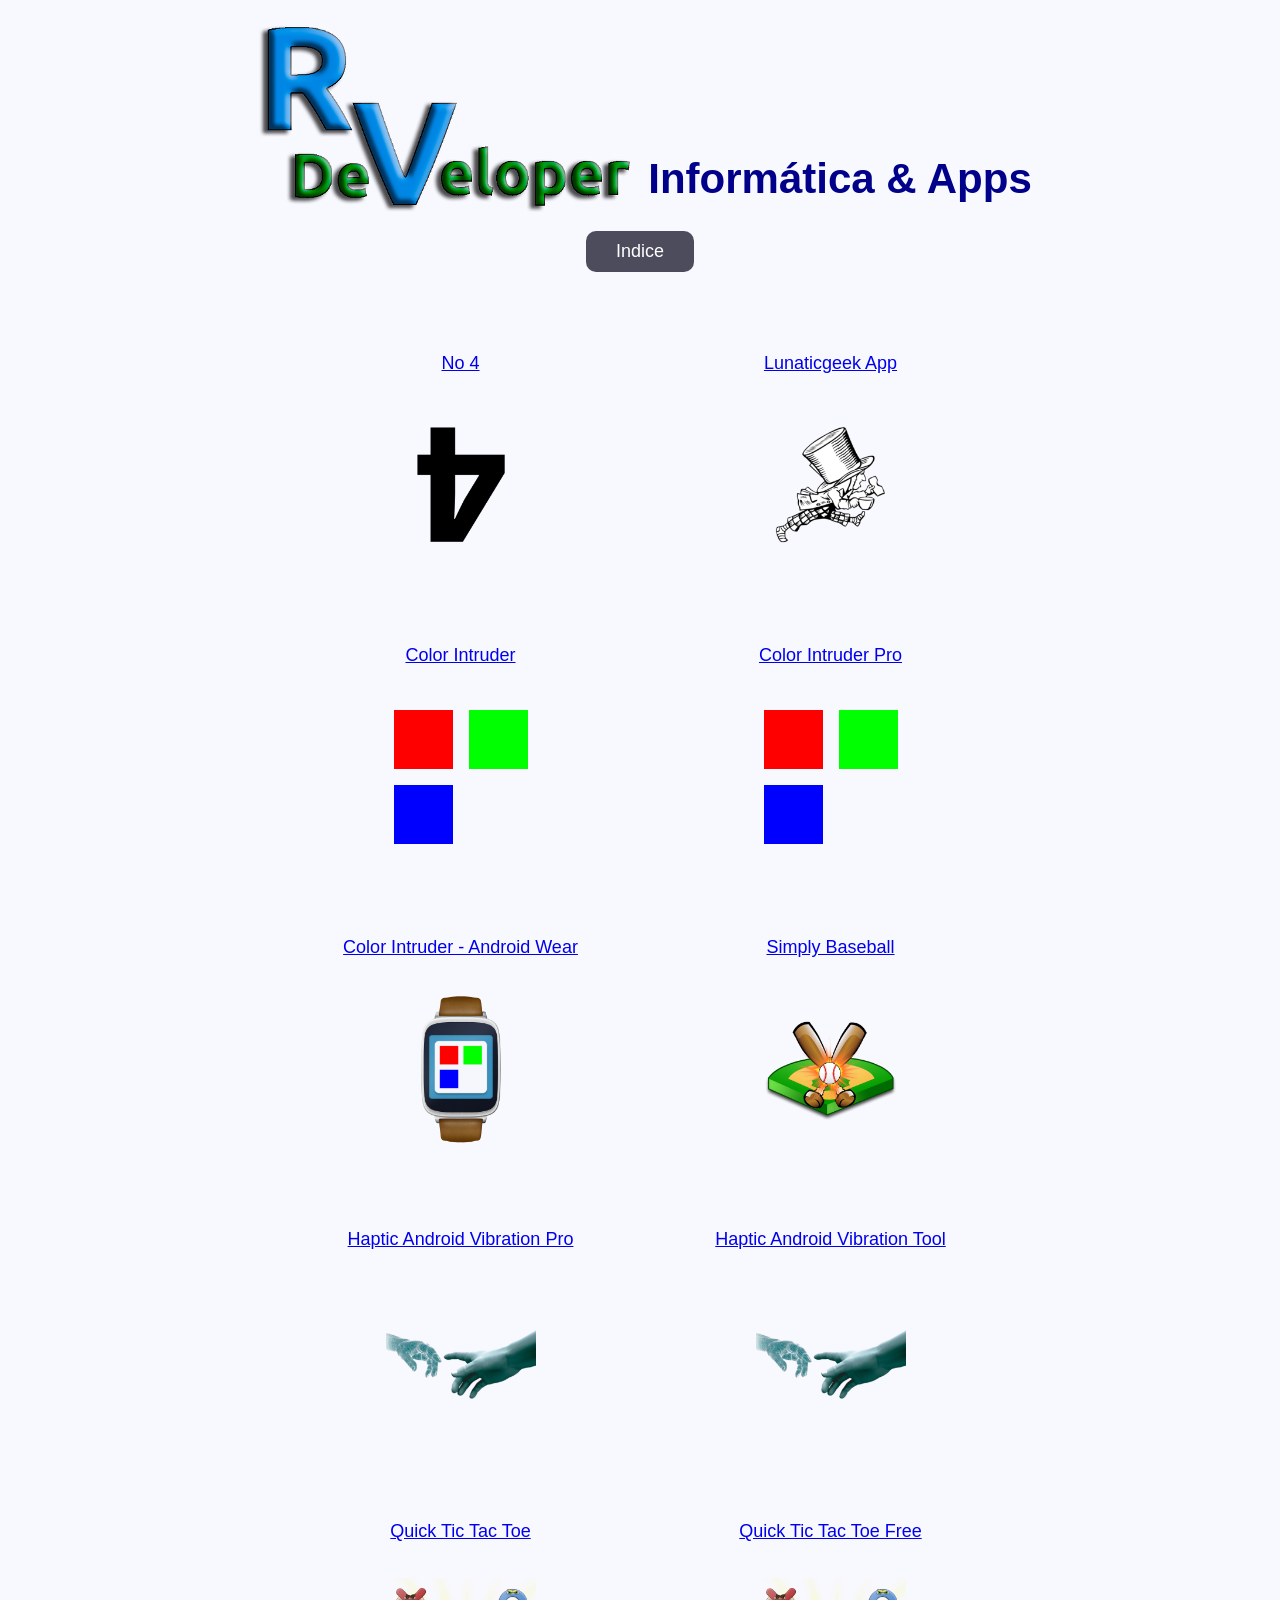
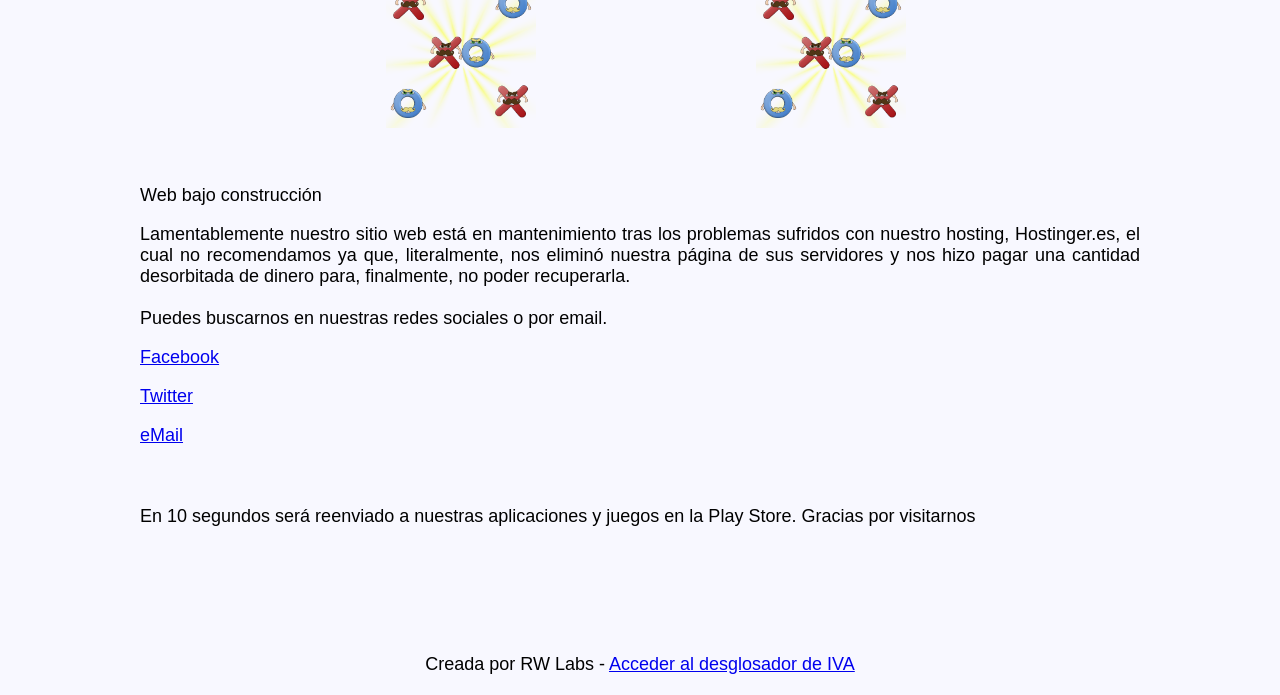
==== index.html @ e8296dea "Lots of changes and resources First concept" ====
<!DOCTYPE html>
<html>
<head>
<meta charset="utf-8" />
<title>RVDeveloper - Informática & Apps</title>
<link rel="stylesheet" type="text/css" href="style.css" />
<!--link rel="stylesheet" type="text/css" href="mobile.css" media="all and (max-width: 480px)" />
<!--link rel="stylesheet" type="text/css" href="tty.css" media="tty" />
<!--<script type="text/javascript" src="scripts/nieve.js"></script><script type="text/javascript">-->
<link rel="icon" type="image/png" href="images/rv.png" />
</head>
<body BGCOLOR="#F8F8FF">
	<header>
		<h1><img src="images/logo.png" alt="" />Informática & Apps</h1>
	</header>
	
	<nav>
		<a href="index.html">Indice</a>
	</nav>

	<div class="rvdeveloper">

	<ul>

	<li><a href="http://play.google.com">No 4</a>
		<div class="rvdeveloper-imagen"><img class="rvdeveloper-imagen" src="playstore/no4.png"  /></div>
	</li>

	<li><a href="http://play.google.com">Lunaticgeek App</a>
		<div class="rvdeveloper-imagen"><img class="rvdeveloper-imagen" src="playstore/lunaticgeek.png"  /></div>
	</li>

	<li><a href="http://play.google.com">Color Intruder</a>
		<div class="rvdeveloper-imagen"><img class="rvdeveloper-imagen" src="playstore/colorintruder.png"  /></div>
	</li>

	<li><a href="http://play.google.com">Color Intruder Pro</a>
		<div class="rvdeveloper-imagen"><img class="rvdeveloper-imagen" src="playstore/colorintruder.png"  /></div>
	</li>

	<li><a href="http://play.google.com">Color Intruder - Android Wear</a>
		<div class="rvdeveloper-imagen"><img class="rvdeveloper-imagen" src="playstore/colorintruderwear.png"  /></div>
	</li>

	<li><a href="http://play.google.com">Simply Baseball</a>
		<div class="rvdeveloper-imagen"><img class="rvdeveloper-imagen" src="playstore/baseball.png"  /></div>
	</li>

	<li><a href="http://play.google.com">Haptic Android Vibration Pro</a>
		<div class="rvdeveloper-imagen"><img class="rvdeveloper-imagen" src="playstore/haptic.png"  /></div>
	</li>

	<li><a href="http://play.google.com">Haptic Android Vibration Tool</a>
		<div class="rvdeveloper-imagen"><img class="rvdeveloper-imagen" src="playstore/haptic.png"  /></div>
	</li>

	<li><a href="http://play.google.com">Quick Tic Tac Toe</a>
		<div class="rvdeveloper-imagen"><img class="rvdeveloper-imagen" src="playstore/tictac.png"  /></div>
	</li>

	<li><a href="http://play.google.com">Quick Tic Tac Toe Free</a>
		<div class="rvdeveloper-imagen"><img class="rvdeveloper-imagen" src="playstore/tictac.png"  /></div>
	</li>

	</ul>

	</div>
	
	<article>
	<p>Web bajo construcción</p>

	  <p>Lamentablemente nuestro sitio web está en mantenimiento tras los problemas sufridos con nuestro hosting, Hostinger.es, el cual no recomendamos ya que, literalmente, nos eliminó nuestra página de sus servidores y nos hizo pagar una cantidad desorbitada de dinero para, finalmente, no poder recuperarla. <br/><br/>Puedes buscarnos en nuestras redes sociales o por email.<!-- Cuerpo del mensaje --> </p>
  <p><a href="https://www.facebook.com/rvdeveloper/">Facebook </a></p> <!-- Texto con hipervinculo-->
  <p><a href="https://twitter.com/rv_developer">Twitter </a></p> <!-- Texto con hipervinculo-->
  <p><a href="contacto@rvdeveloper.com">eMail </a></p> <!-- Texto con hipervinculo-->
  <p><br/><br/>En 10 segundos será reenviado a nuestras aplicaciones y juegos en la Play Store. Gracias por visitarnos </p>
 <!--META HTTP-EQUIV="refresh" CONTENT="10;URL=https://play.google.com/store/apps/dev?id=9134837147429219914"><!-- cargar play store tras 4 segundos --> 
	</article>
	
	<footer>Creada por RW Labs - <a href="iva.html">Acceder al desglosador de IVA</a></footer>
</body>
</html>
---- style.css ----
@font-face {
	font-family: "Ubuntu";
	font-style: normal;
	font-weight: 400;
	src: local("Ubuntu"), url(http://themes.googleusercontent.com/static/fonts/ubuntu/v4/_xyN3apAT_yRRDeqB3sPRg.woff) format("woff");
	}

* { 	
	font-family: "Ubuntu", "arial", sans-serif;
	font-size: 18px;
	text-align: justify;
	}

body {background-image: url("images/paper.gif");}

h1 {	
	color: darkblue;
	margin-top: 0;
	font-size: 42px;
	text-align: center;
	}
		h1 img {margin-bottom: -2em;}
	
nav {
	text-align: center;
	padding-bottom: 1%;
	}	
		nav a {
			background-color: #4D4C5D;
			padding: 10px 30px;
			text-align: center; 
			border: none;
			margin-bottom: .25em;
			border-radius: 10px;
			display: inline-block;
			text-decoration: none;
			color: white; 
			}
				nav a:hover {background-color: darkblue;}			
				nav a:active {background-color: #1E90FF;}
				
article {
	margin: 0 auto 10%;
	width: 1000px;
	}

.rvdeveloper div {
padding-left: 0em;
}

.rvdeveloper, .rvdeveloper ul, .rvdeveloper li, .rvdeveloper p {
	text-align: center;
	list-style-type: none; 
	float: left;
	margin-left: 10%;
	margin-right: 10%;
	}
	
.rvdeveloper li {
	padding: 2em 0;
	margin: 10px;
	border-radius: 20px;
	box-shadow: 0px 1px -1px #000000;
	height: 200px;
	width: 350px; 
	}
	.rvdeveloper li:hover { 
		box-shadow: 0px 0px 10px #000000;
		/*padding: auto;
		margin: auto;		
		height: 110px;
		width: 510px;*/
		}
	.rvdeveloper li:active {border-radius: 30px;}	

.rvdeveloper p {
	font-weight: bold;
	line-height: 50%;
	}
			
.rvdeveloper-imagen {
	text-align: center;
	/*float: left;*/
	margin-top: 1em;
	margin-left: 0em;
	}
		.rvdeveloper-imagen img {
			max-width: 150px; 
			max-height: 150px;
			
			}
					
/*.rvdeveloper-real {
	text-align: center;
	margin-top: 2em;	
	}
		.rvdeveloper-real img {			
			max-width: 800px;
			max-height: 600px;
			}*/

.rvdeveloper a ´{

	text-align: center;
}

			
h3 {
	font-size: 22px;
	color: #4E8065;
	padding: 2px 0;
	}	
			
footer {
	text-align: center;
	padding-bottom: 1%;
	}
		
.center {text-align: center;}
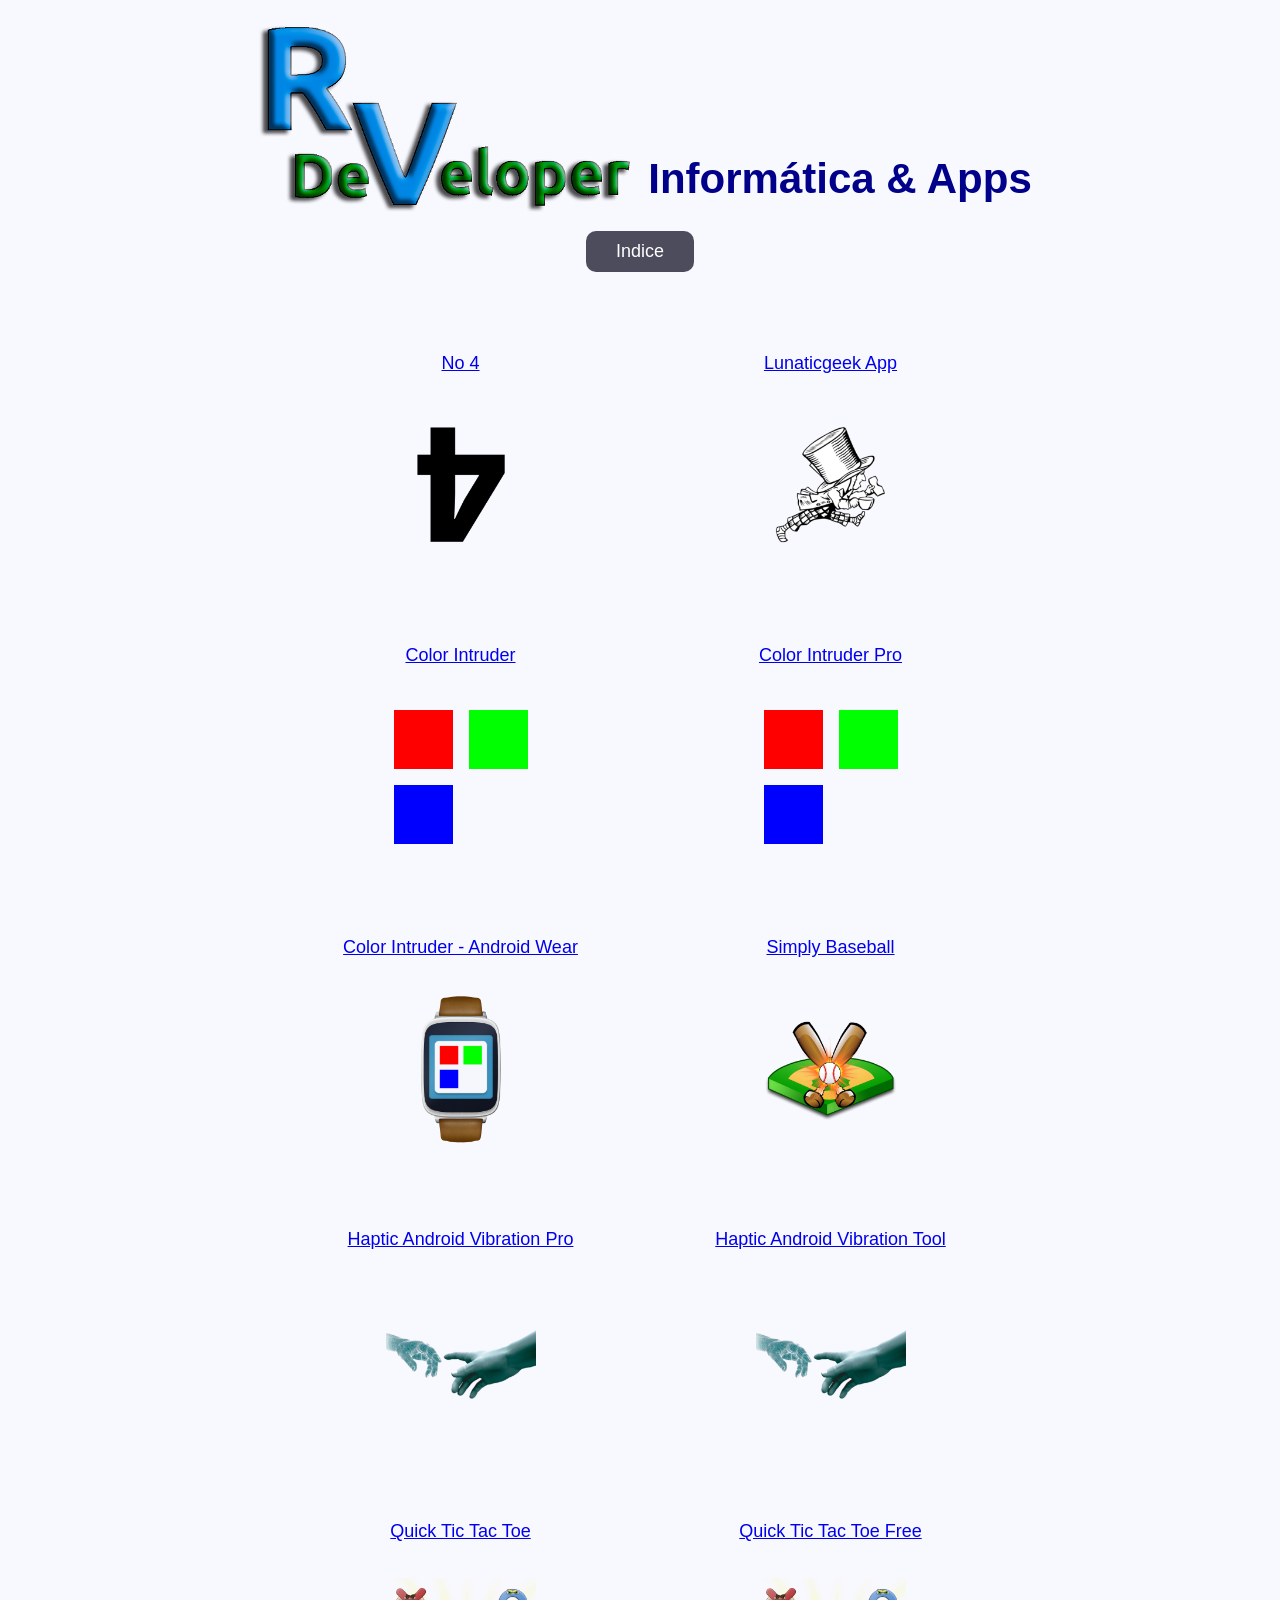
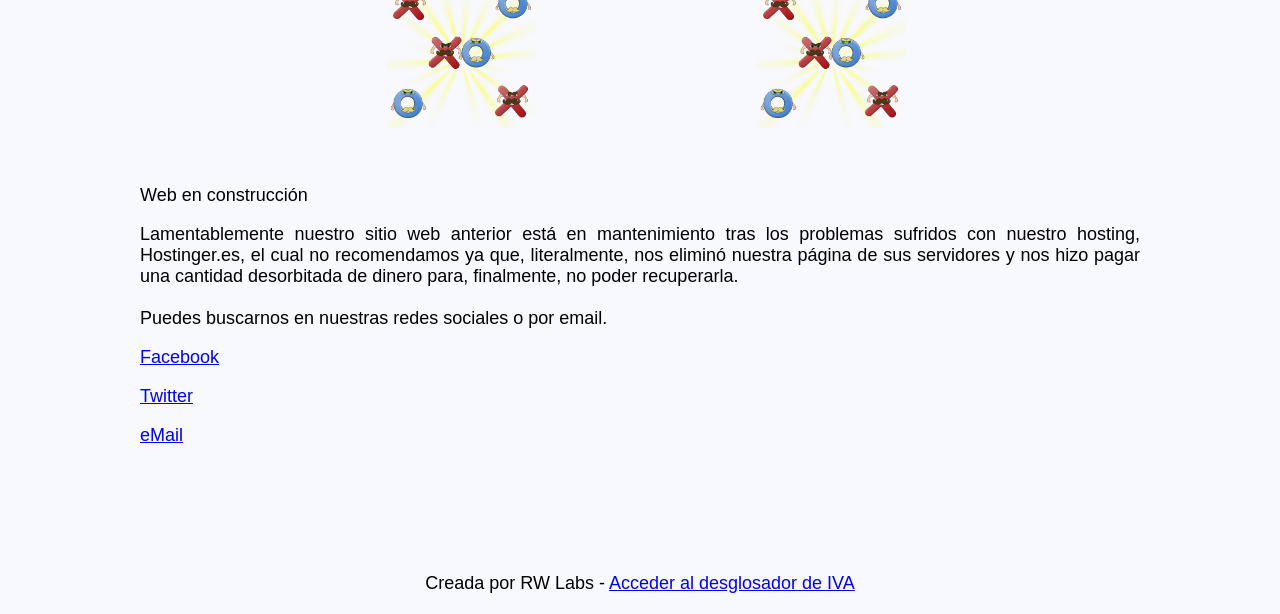
==== commit f193f844: "Links to Google Play Added links." ====
--- a/index.html
+++ b/index.html
@@ -22,43 +22,43 @@
 
 	<ul>
 
-	<li><a href="http://play.google.com">No 4</a>
+	<li><a href="https://play.google.com/store/apps/details?id=com.rvdeveloper.No4">No 4</a>
 		<div class="rvdeveloper-imagen"><img class="rvdeveloper-imagen" src="playstore/no4.png"  /></div>
 	</li>
 
-	<li><a href="http://play.google.com">Lunaticgeek App</a>
+	<li><a href="https://play.google.com/store/apps/details?id=com.rvdeveloper.lunaticgeek">Lunaticgeek App</a>
 		<div class="rvdeveloper-imagen"><img class="rvdeveloper-imagen" src="playstore/lunaticgeek.png"  /></div>
 	</li>
 
-	<li><a href="http://play.google.com">Color Intruder</a>
+	<li><a href="https://play.google.com/store/apps/details?id=com.rvdeveloper.ColorIntruder">Color Intruder</a>
 		<div class="rvdeveloper-imagen"><img class="rvdeveloper-imagen" src="playstore/colorintruder.png"  /></div>
 	</li>
 
-	<li><a href="http://play.google.com">Color Intruder Pro</a>
+	<li><a href="https://play.google.com/store/apps/details?id=com.rvdeveloper.ColorIntruderPro">Color Intruder Pro</a>
 		<div class="rvdeveloper-imagen"><img class="rvdeveloper-imagen" src="playstore/colorintruder.png"  /></div>
 	</li>
 
-	<li><a href="http://play.google.com">Color Intruder - Android Wear</a>
+	<li><a href="https://play.google.com/store/apps/details?id=com.rvdeveloper.ColorIntruderSmartwatch">Color Intruder - Android Wear</a>
 		<div class="rvdeveloper-imagen"><img class="rvdeveloper-imagen" src="playstore/colorintruderwear.png"  /></div>
 	</li>
 
-	<li><a href="http://play.google.com">Simply Baseball</a>
+	<li><a href="https://play.google.com/store/apps/details?id=com.rvdeveloper.SimplyBaseball">Simply Baseball</a>
 		<div class="rvdeveloper-imagen"><img class="rvdeveloper-imagen" src="playstore/baseball.png"  /></div>
 	</li>
 
-	<li><a href="http://play.google.com">Haptic Android Vibration Pro</a>
+	<li><a href="https://play.google.com/store/apps/details?id=com.rvdeveloper.HapticEffectsTestPro">Haptic Android Vibration Pro</a>
 		<div class="rvdeveloper-imagen"><img class="rvdeveloper-imagen" src="playstore/haptic.png"  /></div>
 	</li>
 
-	<li><a href="http://play.google.com">Haptic Android Vibration Tool</a>
+	<li><a href="https://play.google.com/store/apps/details?id=com.rvdeveloper.HapticEffectsTest">Haptic Android Vibration Tool</a>
 		<div class="rvdeveloper-imagen"><img class="rvdeveloper-imagen" src="playstore/haptic.png"  /></div>
 	</li>
 
-	<li><a href="http://play.google.com">Quick Tic Tac Toe</a>
+	<li><a href="https://play.google.com/store/apps/details?id=com.rvdeveloper.QuickTicTacToeFree">Quick Tic Tac Toe</a>
 		<div class="rvdeveloper-imagen"><img class="rvdeveloper-imagen" src="playstore/tictac.png"  /></div>
 	</li>
 
-	<li><a href="http://play.google.com">Quick Tic Tac Toe Free</a>
+	<li><a href="https://play.google.com/store/apps/details?id=com.rvdeveloper.QuickTicTacToePro">Quick Tic Tac Toe Free</a>
 		<div class="rvdeveloper-imagen"><img class="rvdeveloper-imagen" src="playstore/tictac.png"  /></div>
 	</li>
 
@@ -67,13 +67,13 @@
 	</div>
 	
 	<article>
-	<p>Web bajo construcción</p>
+	<p>Web en construcción</p>
 
-	  <p>Lamentablemente nuestro sitio web está en mantenimiento tras los problemas sufridos con nuestro hosting, Hostinger.es, el cual no recomendamos ya que, literalmente, nos eliminó nuestra página de sus servidores y nos hizo pagar una cantidad desorbitada de dinero para, finalmente, no poder recuperarla. <br/><br/>Puedes buscarnos en nuestras redes sociales o por email.<!-- Cuerpo del mensaje --> </p>
+	  <p>Lamentablemente nuestro sitio web anterior está en mantenimiento tras los problemas sufridos con nuestro hosting, Hostinger.es, el cual no recomendamos ya que, literalmente, nos eliminó nuestra página de sus servidores y nos hizo pagar una cantidad desorbitada de dinero para, finalmente, no poder recuperarla. <br/><br/>Puedes buscarnos en nuestras redes sociales o por email.<!-- Cuerpo del mensaje --> </p>
   <p><a href="https://www.facebook.com/rvdeveloper/">Facebook </a></p> <!-- Texto con hipervinculo-->
   <p><a href="https://twitter.com/rv_developer">Twitter </a></p> <!-- Texto con hipervinculo-->
   <p><a href="contacto@rvdeveloper.com">eMail </a></p> <!-- Texto con hipervinculo-->
-  <p><br/><br/>En 10 segundos será reenviado a nuestras aplicaciones y juegos en la Play Store. Gracias por visitarnos </p>
+ <!-- <p><br/><br/>En 10 segundos será reenviado a nuestras aplicaciones y juegos en la Play Store. Gracias por visitarnos </p>
  <!--META HTTP-EQUIV="refresh" CONTENT="10;URL=https://play.google.com/store/apps/dev?id=9134837147429219914"><!-- cargar play store tras 4 segundos --> 
 	</article>
 	
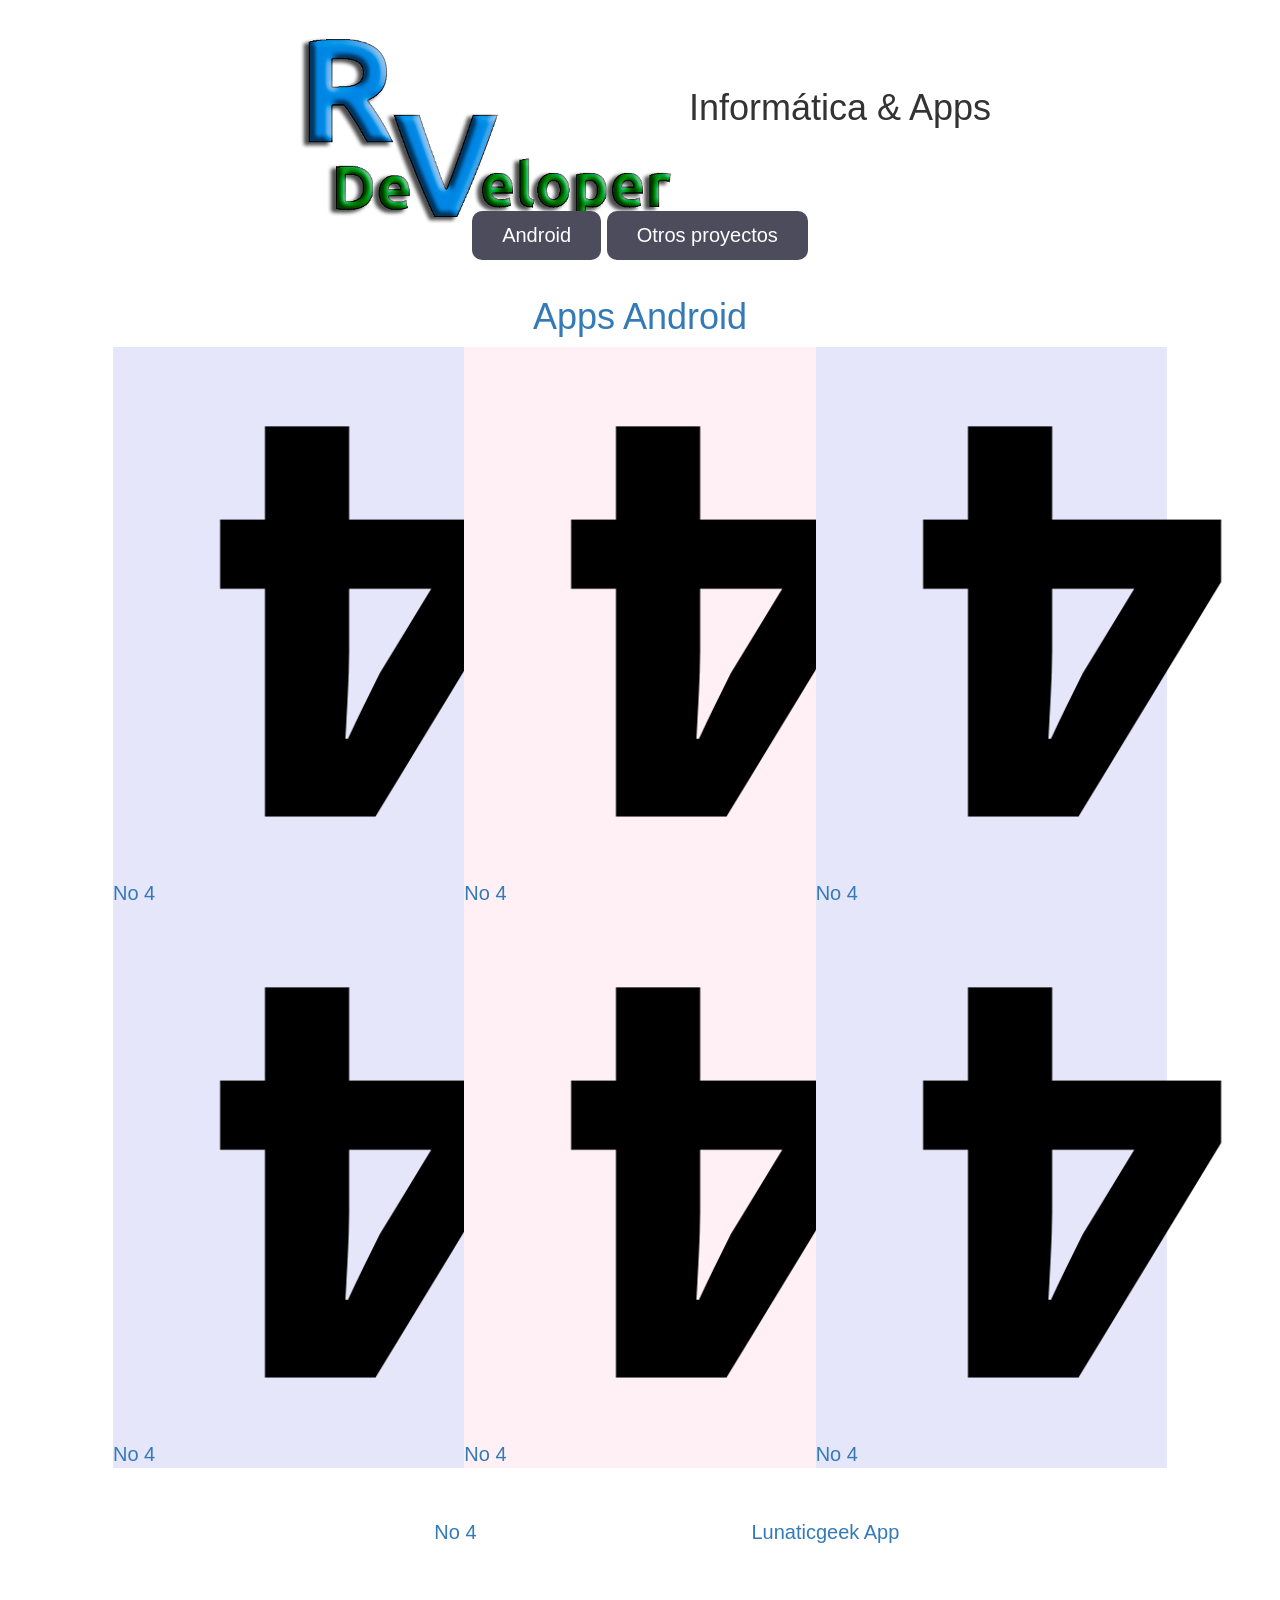
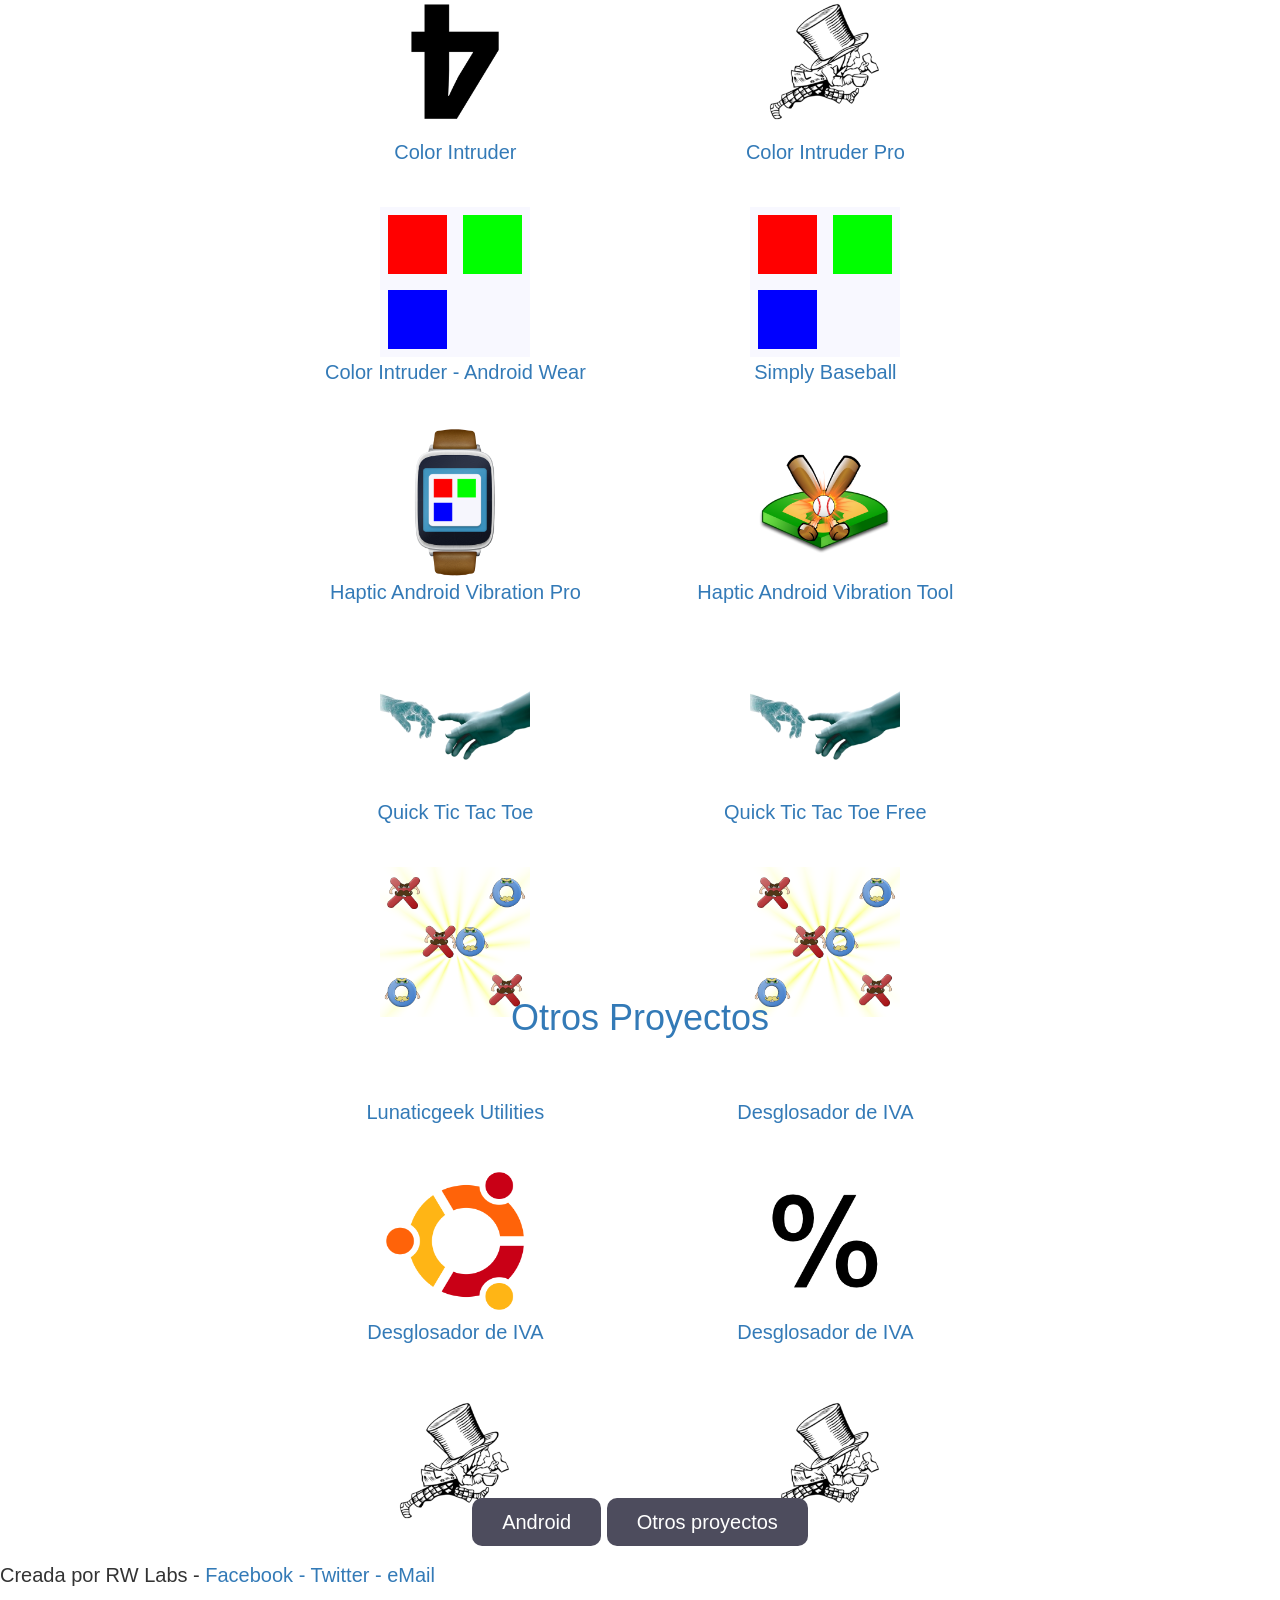
==== commit 0c7ba804: "Grid testing "Playing with grids"" ====
--- a/index.html
+++ b/index.html
@@ -8,6 +8,15 @@
 <!--link rel="stylesheet" type="text/css" href="tty.css" media="tty" />
 <!--<script type="text/javascript" src="scripts/nieve.js"></script><script type="text/javascript">-->
 <link rel="icon" type="image/png" href="images/rv.png" />
+
+
+  <meta charset="utf-8">
+  <meta name="viewport" content="width=device-width, initial-scale=1">
+  <link rel="stylesheet" href="http://maxcdn.bootstrapcdn.com/bootstrap/3.3.7/css/bootstrap.min.css">
+  <script src="https://ajax.googleapis.com/ajax/libs/jquery/1.12.4/jquery.min.js"></script>
+  <script src="http://maxcdn.bootstrapcdn.com/bootstrap/3.3.7/js/bootstrap.min.js"></script>
+
+
 </head>
 <body BGCOLOR="#F8F8FF">
 	<header>
@@ -15,10 +24,28 @@
 	</header>
 	
 	<nav>
-		<a href="index.html">Indice</a>
+		<a href="#android">Android</a>
+		<a href="#otros">Otros proyectos</a>
 	</nav>
 
 	<div class="rvdeveloper">
+	<a name="android"><h1>Apps Android</h1></a>
+
+
+
+<div class="row">
+    <div class="col-sm-4" style="background-color:lavender;"><img class="rvdeveloper-imagen" src="playstore/no4.png"  /><a href="https://play.google.com/store/apps/details?id=com.rvdeveloper.No4">No 4</a></div>
+    <div class="col-sm-4" style="background-color:lavenderblush;"><img class="rvdeveloper-imagen" src="playstore/no4.png"  /><a href="https://play.google.com/store/apps/details?id=com.rvdeveloper.No4">No 4</a></div>
+    <div class="col-sm-4" style="background-color:lavender;"><img class="rvdeveloper-imagen" src="playstore/no4.png"  /><a href="https://play.google.com/store/apps/details?id=com.rvdeveloper.No4">No 4</a></div>
+    <div class="col-sm-4" style="background-color:lavender;"><img class="rvdeveloper-imagen" src="playstore/no4.png"  /><a href="https://play.google.com/store/apps/details?id=com.rvdeveloper.No4">No 4</a></div>
+    <div class="col-sm-4" style="background-color:lavenderblush;"><img class="rvdeveloper-imagen" src="playstore/no4.png"  /><a href="https://play.google.com/store/apps/details?id=com.rvdeveloper.No4">No 4</a></div>
+    <div class="col-sm-4" style="background-color:lavender;"><img class="rvdeveloper-imagen" src="playstore/no4.png"  /><a href="https://play.google.com/store/apps/details?id=com.rvdeveloper.No4">No 4</a></div>
+  </div>
+
+
+
+
+
 
 	<ul>
 
@@ -65,18 +92,44 @@
 	</ul>
 
 	</div>
-	
-	<article>
-	<p>Web en construcción</p>
 
-	  <p>Lamentablemente nuestro sitio web anterior está en mantenimiento tras los problemas sufridos con nuestro hosting, Hostinger.es, el cual no recomendamos ya que, literalmente, nos eliminó nuestra página de sus servidores y nos hizo pagar una cantidad desorbitada de dinero para, finalmente, no poder recuperarla. <br/><br/>Puedes buscarnos en nuestras redes sociales o por email.<!-- Cuerpo del mensaje --> </p>
-  <p><a href="https://www.facebook.com/rvdeveloper/">Facebook </a></p> <!-- Texto con hipervinculo-->
-  <p><a href="https://twitter.com/rv_developer">Twitter </a></p> <!-- Texto con hipervinculo-->
-  <p><a href="contacto@rvdeveloper.com">eMail </a></p> <!-- Texto con hipervinculo-->
- <!-- <p><br/><br/>En 10 segundos será reenviado a nuestras aplicaciones y juegos en la Play Store. Gracias por visitarnos </p>
- <!--META HTTP-EQUIV="refresh" CONTENT="10;URL=https://play.google.com/store/apps/dev?id=9134837147429219914"><!-- cargar play store tras 4 segundos --> 
-	</article>
-	
-	<footer>Creada por RW Labs - <a href="iva.html">Acceder al desglosador de IVA</a></footer>
+	<div class="rvdeveloper">
+	<a name="otros"><h1>Otros Proyectos</h1></a>
+	<ul>
+
+	<li>
+		<a href="https://github.com/ruvelro/Lunaticgeek-Utilities">Lunaticgeek Utilities</a>
+		<div class="rvdeveloper-imagen"><img class="rvdeveloper-imagen" src="otras/ubuntu.png"  /></div>
+	</li>
+
+	<li>
+		<a href="iva.html">Desglosador de IVA</a>
+		<div class="rvdeveloper-imagen"><img class="rvdeveloper-imagen" src="otras/iva.png"  /></div>
+	</li>
+
+	<li>
+		<a href="iva.html">Desglosador de IVA</a>
+		<div class="rvdeveloper-imagen"><img class="rvdeveloper-imagen" src="playstore/lunaticgeek.png"  /></div>
+	</li>
+
+	<li>
+		<a href="iva.html">Desglosador de IVA</a>
+		<div class="rvdeveloper-imagen"><img class="rvdeveloper-imagen" src="playstore/lunaticgeek.png"  /></div>
+	</li>
+
+	</ul>
+
+	<nav>
+		<a href="#android">Android</a>
+		<a href="#otros">Otros proyectos</a>
+	</nav>
+
+	</div>
+
 </body>
+
+	<footer>
+		<p>Creada por RW Labs - <a href="https://www.facebook.com/rvdeveloper/">Facebook - </a> <a href="https://twitter.com/rv_developer">Twitter - </a> <a href="mailto:contacto@rvdeveloper.com">eMail </a> </p>
+	</footer>
+
 </html>
--- a/style.css
+++ b/style.css
@@ -7,7 +7,7 @@
 
 * { 	
 	font-family: "Ubuntu", "arial", sans-serif;
-	font-size: 18px;
+	font-size: 20px;
 	text-align: justify;
 	}
 
@@ -62,7 +62,7 @@
 	border-radius: 20px;
 	box-shadow: 0px 1px -1px #000000;
 	height: 200px;
-	width: 350px; 
+	width: 350px;
 	}
 	.rvdeveloper li:hover { 
 		box-shadow: 0px 0px 10px #000000;
@@ -87,7 +87,6 @@
 		.rvdeveloper-imagen img {
 			max-width: 150px; 
 			max-height: 150px;
-			
 			}
 					
 /*.rvdeveloper-real {
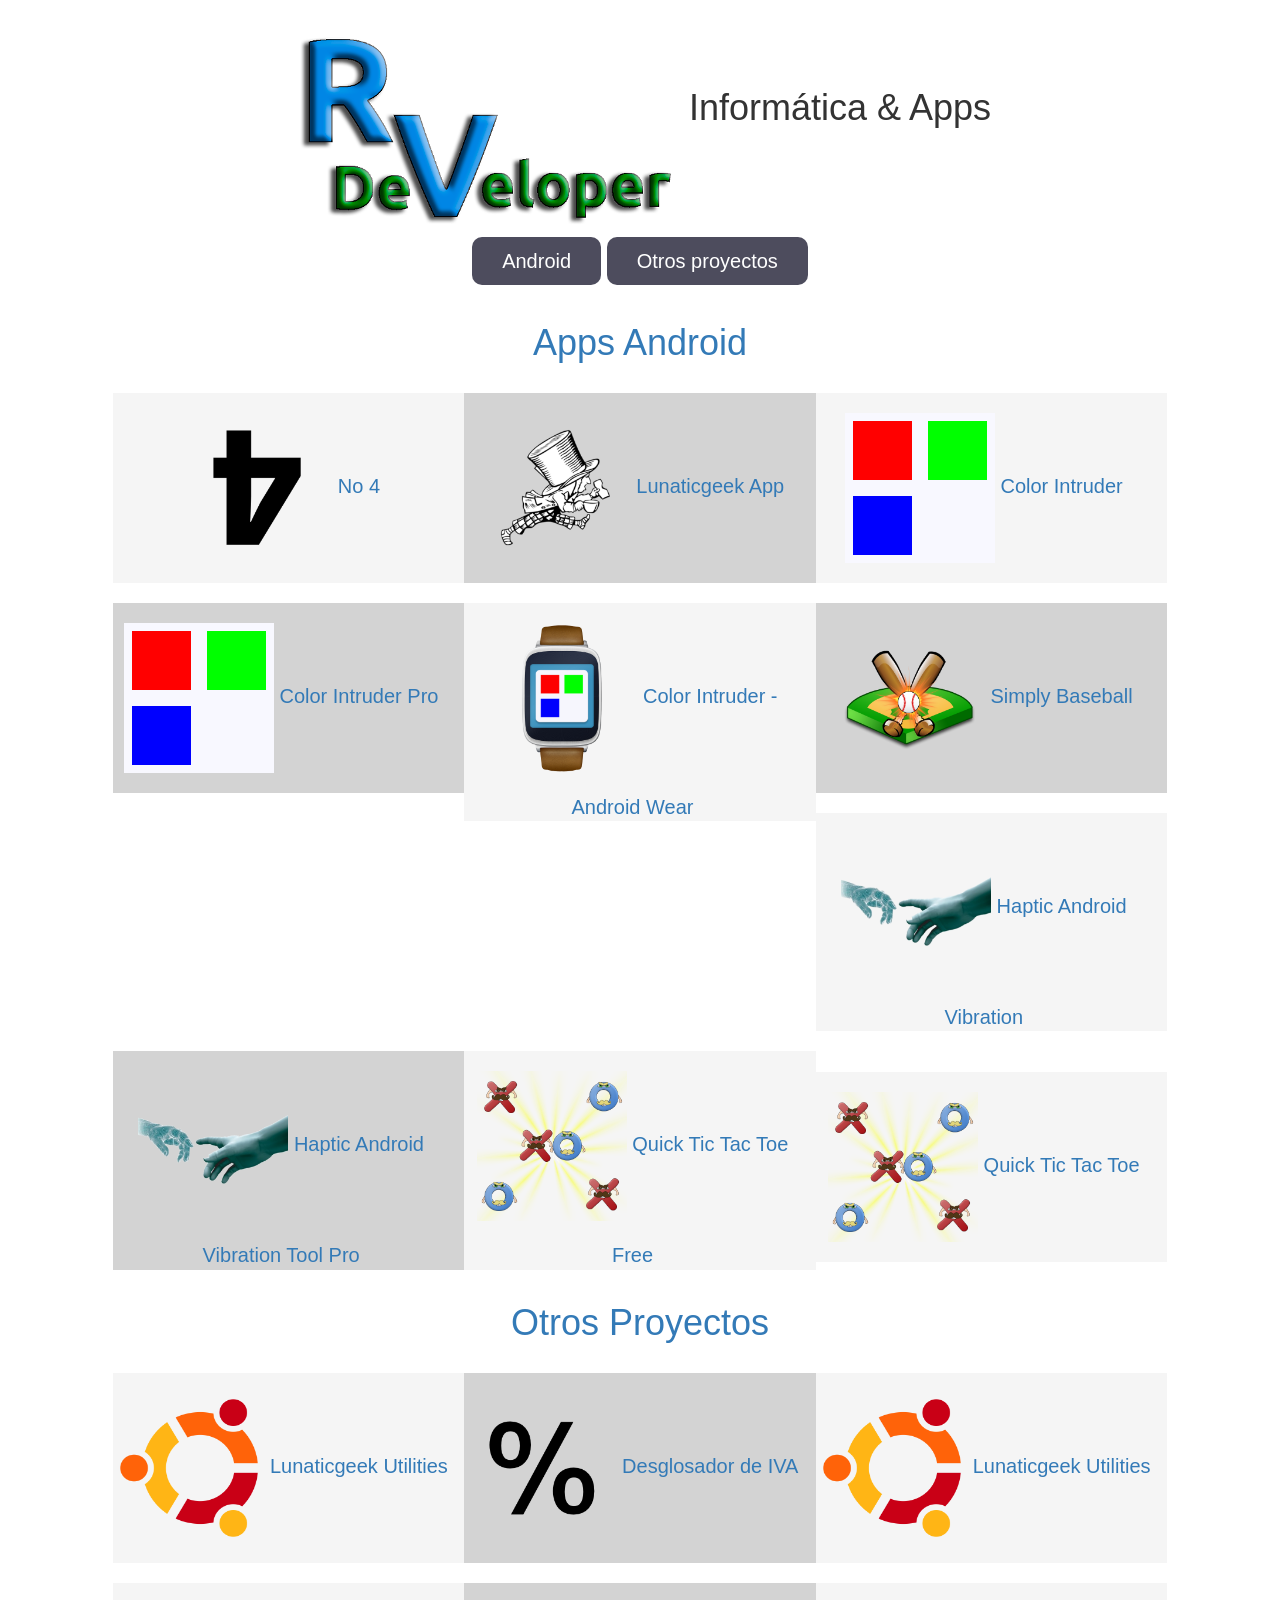
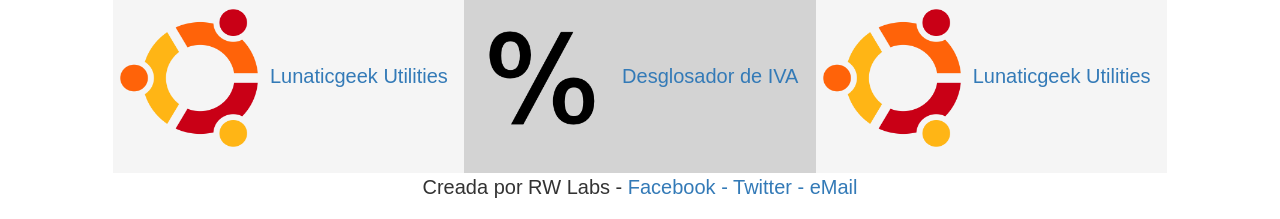
==== commit 2580b926: "More grid changes --Changing <ul> for a grid." ====
--- a/index.html
+++ b/index.html
@@ -9,13 +9,10 @@
 <!--<script type="text/javascript" src="scripts/nieve.js"></script><script type="text/javascript">-->
 <link rel="icon" type="image/png" href="images/rv.png" />
 
-
-  <meta charset="utf-8">
   <meta name="viewport" content="width=device-width, initial-scale=1">
-  <link rel="stylesheet" href="http://maxcdn.bootstrapcdn.com/bootstrap/3.3.7/css/bootstrap.min.css">
+  <link rel="stylesheet" type="text/css" href="bootstrap.min.css">
   <script src="https://ajax.googleapis.com/ajax/libs/jquery/1.12.4/jquery.min.js"></script>
   <script src="http://maxcdn.bootstrapcdn.com/bootstrap/3.3.7/js/bootstrap.min.js"></script>
-
 
 </head>
 <body BGCOLOR="#F8F8FF">
@@ -34,97 +31,68 @@
 
 
 <div class="row">
-    <div class="col-sm-4" style="background-color:lavender;"><img class="rvdeveloper-imagen" src="playstore/no4.png"  /><a href="https://play.google.com/store/apps/details?id=com.rvdeveloper.No4">No 4</a></div>
-    <div class="col-sm-4" style="background-color:lavenderblush;"><img class="rvdeveloper-imagen" src="playstore/no4.png"  /><a href="https://play.google.com/store/apps/details?id=com.rvdeveloper.No4">No 4</a></div>
-    <div class="col-sm-4" style="background-color:lavender;"><img class="rvdeveloper-imagen" src="playstore/no4.png"  /><a href="https://play.google.com/store/apps/details?id=com.rvdeveloper.No4">No 4</a></div>
-    <div class="col-sm-4" style="background-color:lavender;"><img class="rvdeveloper-imagen" src="playstore/no4.png"  /><a href="https://play.google.com/store/apps/details?id=com.rvdeveloper.No4">No 4</a></div>
-    <div class="col-sm-4" style="background-color:lavenderblush;"><img class="rvdeveloper-imagen" src="playstore/no4.png"  /><a href="https://play.google.com/store/apps/details?id=com.rvdeveloper.No4">No 4</a></div>
-    <div class="col-sm-4" style="background-color:lavender;"><img class="rvdeveloper-imagen" src="playstore/no4.png"  /><a href="https://play.google.com/store/apps/details?id=com.rvdeveloper.No4">No 4</a></div>
-  </div>
+    <div class="col-sm-4" style="background-color:WhiteSmoke;"><img class="rvdeveloper-imagen" src="playstore/no4.png"  />
+    	<a href="https://play.google.com/store/apps/details?id=com.rvdeveloper.No4">No 4</a>
+    </div>
+    <div class="col-sm-4" style="background-color:lightgrey;"><img class="rvdeveloper-imagen" src="playstore/lunaticgeek.png"  />
+    	<a href="https://play.google.com/store/apps/details?id=com.rvdeveloper.lunaticgeek">Lunaticgeek App</a>
+    </div>
+    <div class="col-sm-4" style="background-color:WhiteSmoke;"><img class="rvdeveloper-imagen" src="playstore/colorintruder.png"  />
+    	<a href="https://play.google.com/store/apps/details?id=com.rvdeveloper.ColorIntruder">Color Intruder</a>
+    </div>
+    <div class="col-sm-4" style="background-color:lightgrey;"><img class="rvdeveloper-imagen" src="playstore/colorintruder.png"  />
+    	<a href="https://play.google.com/store/apps/details?id=com.rvdeveloper.ColorIntruderPro">Color Intruder Pro</a>
+    </div>
+    <div class="col-sm-4" style="background-color:WhiteSmoke ;"><img class="rvdeveloper-imagen" src="playstore/colorintruderwear.png"  />
+    	<a href="https://play.google.com/store/apps/details?id=com.rvdeveloper.ColorIntruderSmartwatch">Color Intruder - Android Wear</a>
+    </div>
+    <div class="col-sm-4" style="background-color:lightgrey;"><img class="rvdeveloper-imagen" src="playstore/baseball.png"  />
+    	<a href="https://play.google.com/store/apps/details?id=com.rvdeveloper.SimplyBaseball">Simply Baseball</a>
+    </div>
+    <div class="col-sm-4" style="background-color:WhiteSmoke ;"><img class="rvdeveloper-imagen" src="playstore/haptic.png"  />
+    	<a href="https://play.google.com/store/apps/details?id=com.rvdeveloper.HapticEffectsTest">Haptic Android Vibration</a>
+    </div>
+    <div class="col-sm-4" style="background-color:lightgrey;"><img class="rvdeveloper-imagen" src="playstore/haptic.png"  />
+    	<a href="https://play.google.com/store/apps/details?id=com.rvdeveloper.HapticEffectsTestPro">Haptic Android Vibration Tool Pro</a>
+    </div>
+    <div class="col-sm-4" style="background-color:WhiteSmoke ;"><img class="rvdeveloper-imagen" src="playstore/tictac.png"  />
+    	<a href="https://play.google.com/store/apps/details?id=com.rvdeveloper.QuickTicTacToeFree">Quick Tic Tac Toe Free</a>
+    </div>
+    <div class="col-sm-4" style="background-color:"></div>
+    <div class="col-sm-4" style="background-color:WhiteSmoke ;"><img class="rvdeveloper-imagen" src="playstore/tictac.png"  />
+    	<a href="https://play.google.com/store/apps/details?id=com.rvdeveloper.QuickTicTacToePro">Quick Tic Tac Toe</a>
+    </div>
+    <div class="col-sm-4" style="background-color:"></div>
 
-
-
-
-
-
-	<ul>
-
-	<li><a href="https://play.google.com/store/apps/details?id=com.rvdeveloper.No4">No 4</a>
-		<div class="rvdeveloper-imagen"><img class="rvdeveloper-imagen" src="playstore/no4.png"  /></div>
-	</li>
-
-	<li><a href="https://play.google.com/store/apps/details?id=com.rvdeveloper.lunaticgeek">Lunaticgeek App</a>
-		<div class="rvdeveloper-imagen"><img class="rvdeveloper-imagen" src="playstore/lunaticgeek.png"  /></div>
-	</li>
-
-	<li><a href="https://play.google.com/store/apps/details?id=com.rvdeveloper.ColorIntruder">Color Intruder</a>
-		<div class="rvdeveloper-imagen"><img class="rvdeveloper-imagen" src="playstore/colorintruder.png"  /></div>
-	</li>
-
-	<li><a href="https://play.google.com/store/apps/details?id=com.rvdeveloper.ColorIntruderPro">Color Intruder Pro</a>
-		<div class="rvdeveloper-imagen"><img class="rvdeveloper-imagen" src="playstore/colorintruder.png"  /></div>
-	</li>
-
-	<li><a href="https://play.google.com/store/apps/details?id=com.rvdeveloper.ColorIntruderSmartwatch">Color Intruder - Android Wear</a>
-		<div class="rvdeveloper-imagen"><img class="rvdeveloper-imagen" src="playstore/colorintruderwear.png"  /></div>
-	</li>
-
-	<li><a href="https://play.google.com/store/apps/details?id=com.rvdeveloper.SimplyBaseball">Simply Baseball</a>
-		<div class="rvdeveloper-imagen"><img class="rvdeveloper-imagen" src="playstore/baseball.png"  /></div>
-	</li>
-
-	<li><a href="https://play.google.com/store/apps/details?id=com.rvdeveloper.HapticEffectsTestPro">Haptic Android Vibration Pro</a>
-		<div class="rvdeveloper-imagen"><img class="rvdeveloper-imagen" src="playstore/haptic.png"  /></div>
-	</li>
-
-	<li><a href="https://play.google.com/store/apps/details?id=com.rvdeveloper.HapticEffectsTest">Haptic Android Vibration Tool</a>
-		<div class="rvdeveloper-imagen"><img class="rvdeveloper-imagen" src="playstore/haptic.png"  /></div>
-	</li>
-
-	<li><a href="https://play.google.com/store/apps/details?id=com.rvdeveloper.QuickTicTacToeFree">Quick Tic Tac Toe</a>
-		<div class="rvdeveloper-imagen"><img class="rvdeveloper-imagen" src="playstore/tictac.png"  /></div>
-	</li>
-
-	<li><a href="https://play.google.com/store/apps/details?id=com.rvdeveloper.QuickTicTacToePro">Quick Tic Tac Toe Free</a>
-		<div class="rvdeveloper-imagen"><img class="rvdeveloper-imagen" src="playstore/tictac.png"  /></div>
-	</li>
-
-	</ul>
-
-	</div>
+</div>
+</div>
 
 	<div class="rvdeveloper">
 	<a name="otros"><h1>Otros Proyectos</h1></a>
-	<ul>
 
-	<li>
-		<a href="https://github.com/ruvelro/Lunaticgeek-Utilities">Lunaticgeek Utilities</a>
-		<div class="rvdeveloper-imagen"><img class="rvdeveloper-imagen" src="otras/ubuntu.png"  /></div>
-	</li>
 
-	<li>
-		<a href="iva.html">Desglosador de IVA</a>
-		<div class="rvdeveloper-imagen"><img class="rvdeveloper-imagen" src="otras/iva.png"  /></div>
-	</li>
+<div class="row">
+    <div class="col-sm-4" style="background-color:WhiteSmoke;"><img class="rvdeveloper-imagen" src="otras/ubuntu.png"  />
+    	<a href="https://github.com/ruvelro/Lunaticgeek-Utilities">Lunaticgeek Utilities</a>
+    </div>
+    <div class="col-sm-4" style="background-color:lightgrey;"><img class="rvdeveloper-imagen" src="otras/iva.png"  />
+    	<a href="https://play.google.com/store/apps/details?id=com.rvdeveloper.lunaticgeek">Desglosador de IVA</a>
+	</div>
+	<div class="col-sm-4" style="background-color:WhiteSmoke;"><img class="rvdeveloper-imagen" src="otras/ubuntu.png"  />
+    	<a href="https://github.com/ruvelro/Lunaticgeek-Utilities">Lunaticgeek Utilities</a>
+    </div>
+    <div class="col-sm-4" style="background-color:WhiteSmoke;"><img class="rvdeveloper-imagen" src="otras/ubuntu.png"  />
+    	<a href="https://github.com/ruvelro/Lunaticgeek-Utilities">Lunaticgeek Utilities</a>
+    </div>
+    <div class="col-sm-4" style="background-color:lightgrey;"><img class="rvdeveloper-imagen" src="otras/iva.png"  />
+    	<a href="https://play.google.com/store/apps/details?id=com.rvdeveloper.lunaticgeek">Desglosador de IVA</a>
+	</div>
+	<div class="col-sm-4" style="background-color:WhiteSmoke;"><img class="rvdeveloper-imagen" src="otras/ubuntu.png"  />
+    	<a href="https://github.com/ruvelro/Lunaticgeek-Utilities">Lunaticgeek Utilities</a>
+    </div>
 
-	<li>
-		<a href="iva.html">Desglosador de IVA</a>
-		<div class="rvdeveloper-imagen"><img class="rvdeveloper-imagen" src="playstore/lunaticgeek.png"  /></div>
-	</li>
-
-	<li>
-		<a href="iva.html">Desglosador de IVA</a>
-		<div class="rvdeveloper-imagen"><img class="rvdeveloper-imagen" src="playstore/lunaticgeek.png"  /></div>
-	</li>
-
-	</ul>
-
-	<nav>
-		<a href="#android">Android</a>
-		<a href="#otros">Otros proyectos</a>
-	</nav>
-
-	</div>
+</div>
+</div>
 
 </body>
 
--- a/style.css
+++ b/style.css
@@ -11,7 +11,8 @@
 	text-align: justify;
 	}
 
-body {background-image: url("images/paper.gif");}
+body 	{background-image: url("images/paper.gif");
+		}
 
 h1 {	
 	color: darkblue;
@@ -23,6 +24,7 @@
 	
 nav {
 	text-align: center;
+	padding-top: 2%;
 	padding-bottom: 1%;
 	}	
 		nav a {
@@ -83,6 +85,7 @@
 	/*float: left;*/
 	margin-top: 1em;
 	margin-left: 0em;
+	margin-bottom: 1em;
 	}
 		.rvdeveloper-imagen img {
 			max-width: 150px; 
@@ -93,10 +96,28 @@
 	text-align: center;
 	margin-top: 2em;	
 	}
+
 		.rvdeveloper-real img {			
 			max-width: 800px;
 			max-height: 600px;
 			}*/
+
+
+
+.col-sm-4{
+	text-align: center;
+	/*float: left;*/
+	margin-top: 1em;
+	margin-left: 0em;
+	}
+		.col-sm-4 img {
+			max-width: 150px; 
+			max-height: 150px;
+			}
+
+
+
+
 
 .rvdeveloper a ´{
 
@@ -114,5 +135,11 @@
 	text-align: center;
 	padding-bottom: 1%;
 	}
+
+footer p{	text-align: center;
+			margin-top: 75%;
+			margin-bottom: 0.25em;
+
+		}
 		
 .center {text-align: center;}
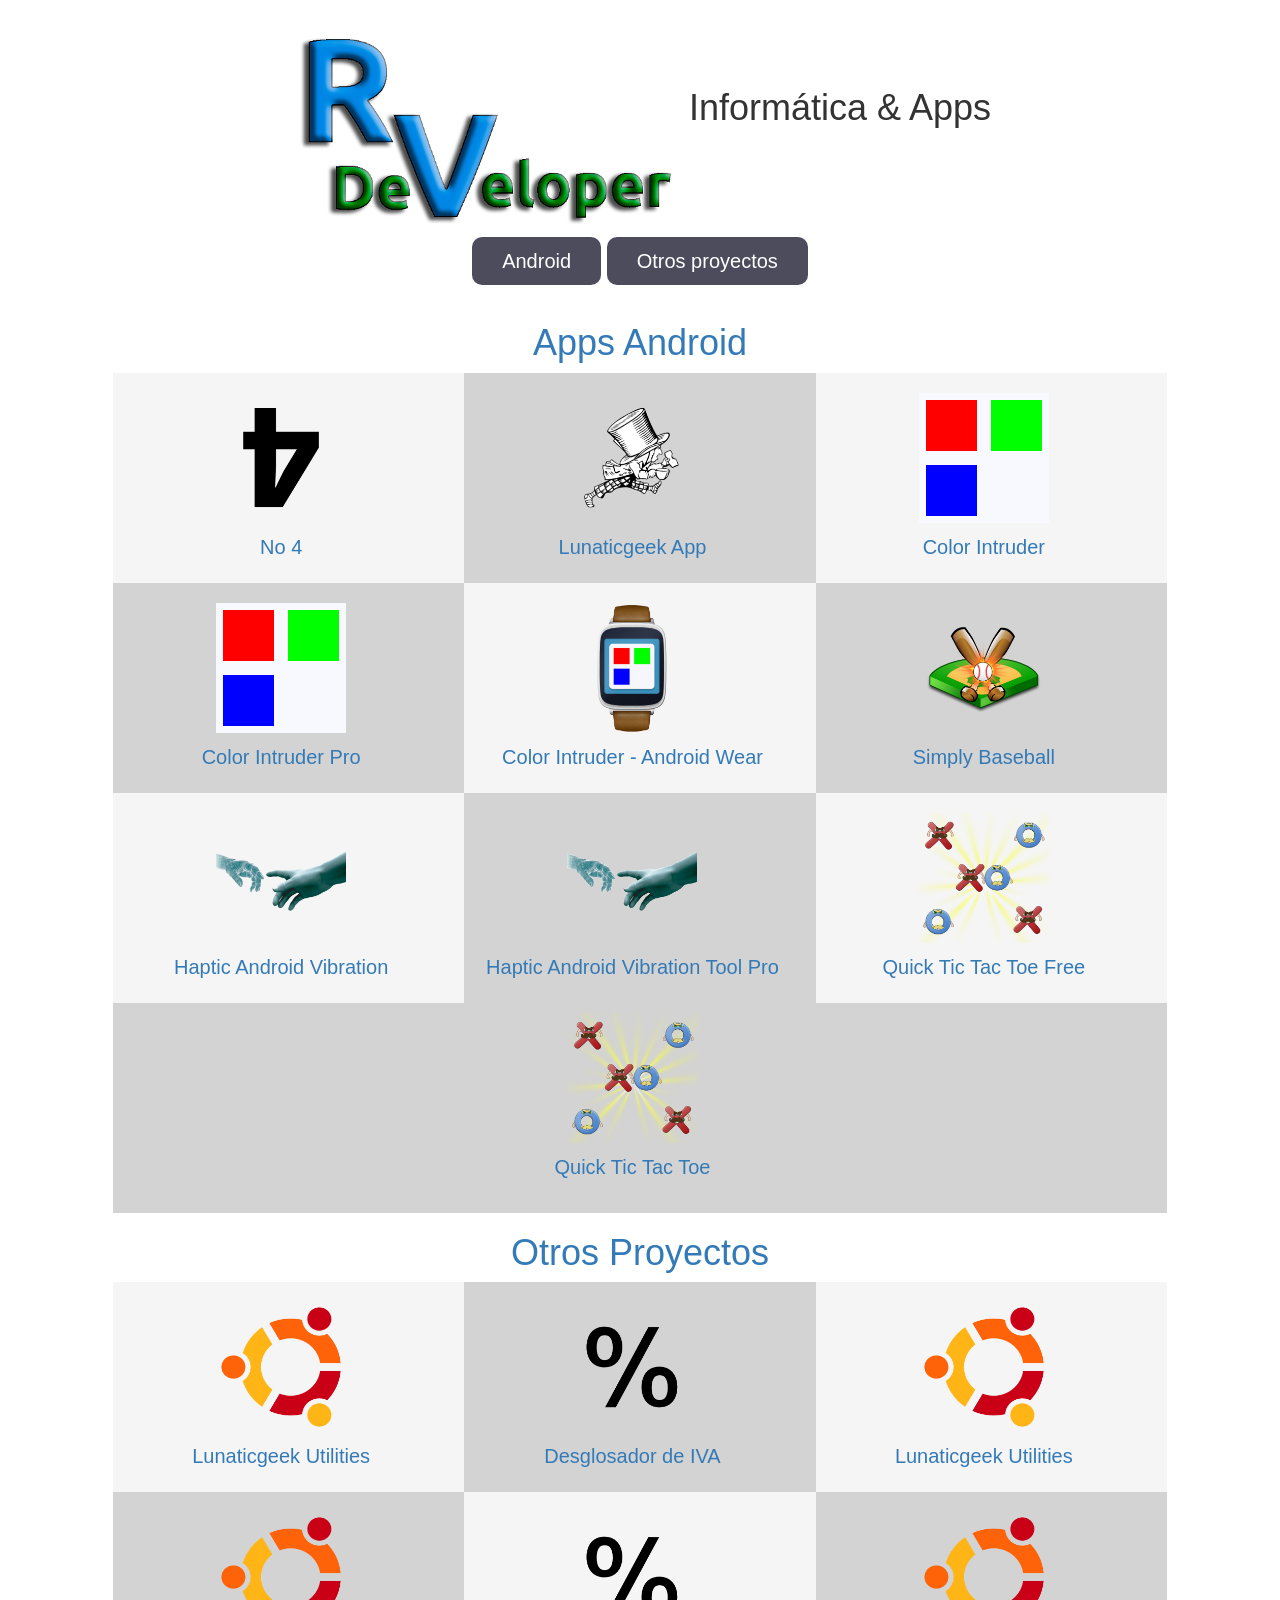
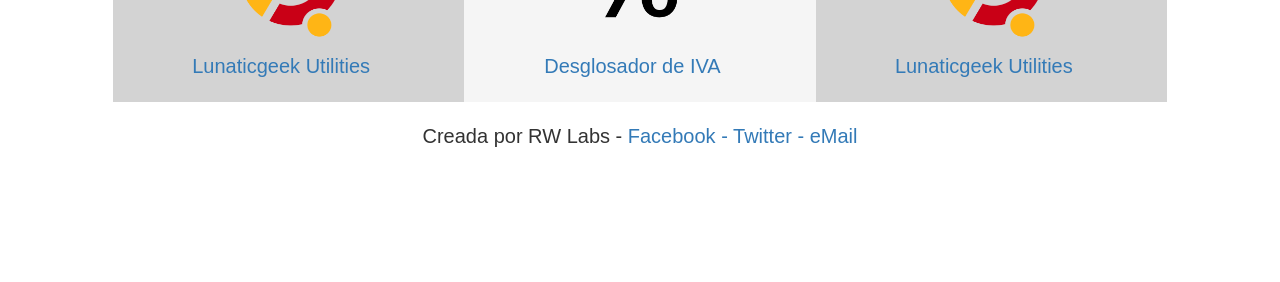
==== commit 4d4ccccf: "Changes in html and css code better html and css form making grid more responsive" ====
--- a/index.html
+++ b/index.html
@@ -58,11 +58,9 @@
     <div class="col-sm-4" style="background-color:WhiteSmoke ;"><img class="rvdeveloper-imagen" src="playstore/tictac.png"  />
     	<a href="https://play.google.com/store/apps/details?id=com.rvdeveloper.QuickTicTacToeFree">Quick Tic Tac Toe Free</a>
     </div>
-    <div class="col-sm-4" style="background-color:"></div>
-    <div class="col-sm-4" style="background-color:WhiteSmoke ;"><img class="rvdeveloper-imagen" src="playstore/tictac.png"  />
+    <div class="col-sm-12" style="background-color:lightgrey ;"><img class="rvdeveloper-imagen" src="playstore/tictac.png"  />
     	<a href="https://play.google.com/store/apps/details?id=com.rvdeveloper.QuickTicTacToePro">Quick Tic Tac Toe</a>
     </div>
-    <div class="col-sm-4" style="background-color:"></div>
 
 </div>
 </div>
@@ -81,13 +79,13 @@
 	<div class="col-sm-4" style="background-color:WhiteSmoke;"><img class="rvdeveloper-imagen" src="otras/ubuntu.png"  />
     	<a href="https://github.com/ruvelro/Lunaticgeek-Utilities">Lunaticgeek Utilities</a>
     </div>
-    <div class="col-sm-4" style="background-color:WhiteSmoke;"><img class="rvdeveloper-imagen" src="otras/ubuntu.png"  />
+    <div class="col-sm-4" style="background-color:lightgrey;"><img class="rvdeveloper-imagen" src="otras/ubuntu.png"  />
     	<a href="https://github.com/ruvelro/Lunaticgeek-Utilities">Lunaticgeek Utilities</a>
     </div>
-    <div class="col-sm-4" style="background-color:lightgrey;"><img class="rvdeveloper-imagen" src="otras/iva.png"  />
+    <div class="col-sm-4" style="background-color:WhiteSmoke;"><img class="rvdeveloper-imagen" src="otras/iva.png"  />
     	<a href="https://play.google.com/store/apps/details?id=com.rvdeveloper.lunaticgeek">Desglosador de IVA</a>
 	</div>
-	<div class="col-sm-4" style="background-color:WhiteSmoke;"><img class="rvdeveloper-imagen" src="otras/ubuntu.png"  />
+	<div class="col-sm-4" style="background-color:lightgrey;"><img class="rvdeveloper-imagen" src="otras/ubuntu.png"  />
     	<a href="https://github.com/ruvelro/Lunaticgeek-Utilities">Lunaticgeek Utilities</a>
     </div>
 
--- a/style.css
+++ b/style.css
@@ -105,14 +105,56 @@
 
 
 .col-sm-4{
+	/*text-align: center;
+	float: left;
+	
+	margin-left: 0em;*/
+	padding-top: 0.5em;
 	text-align: center;
-	/*float: left;*/
-	margin-top: 1em;
-	margin-left: 0em;
+	height: 210px;
 	}
 		.col-sm-4 img {
 			max-width: 150px; 
 			max-height: 150px;
+			padding: 0.5em;
+			display: block;
+   			margin: 0 auto;
+			}
+
+
+.col-sm-12{
+	/*text-align: center;
+	float: left;
+	margin-top: 1em;
+	margin-left: 0em;*/
+	text-align: center;
+	height: 210px;
+	}
+		.col-sm-12 img {
+			/*padding: 0.5em;
+			max-width: 150px; 
+			max-height: 150px;*/
+			max-width: 150px; 
+			max-height: 150px;
+			padding: 0.5em;
+			display: block;
+   			margin: 0 auto;
+			}
+
+.col-sm-6{
+	/*text-align: center;
+	float: left;
+	margin-top: 1em;
+	margin-left: 0em;*/
+	text-align: center;
+	width: 150px;
+	}
+		.col-sm-6 img {
+			max-width: 150px; 
+			max-height: 150px;
+			padding: 0.5em;
+			display: block;
+   			margin: 0 auto;
 			}
 
 
@@ -131,15 +173,19 @@
 	padding: 2px 0;
 	}	
 			
+footer p{	text-align: center;
+			margin-bottom: 0.25em;
+			padding-top: 1em;
+
+		}
+
 footer {
 	text-align: center;
 	padding-bottom: 1%;
-	}
-
-footer p{	text-align: center;
-			margin-top: 75%;
-			margin-bottom: 0.25em;
-
-		}
+  	position: relative;
+ 	margin-top: -180px; /* negative value of footer height */
+  	height: 180px;
+  	clear: both;
+} 
 		
 .center {text-align: center;}
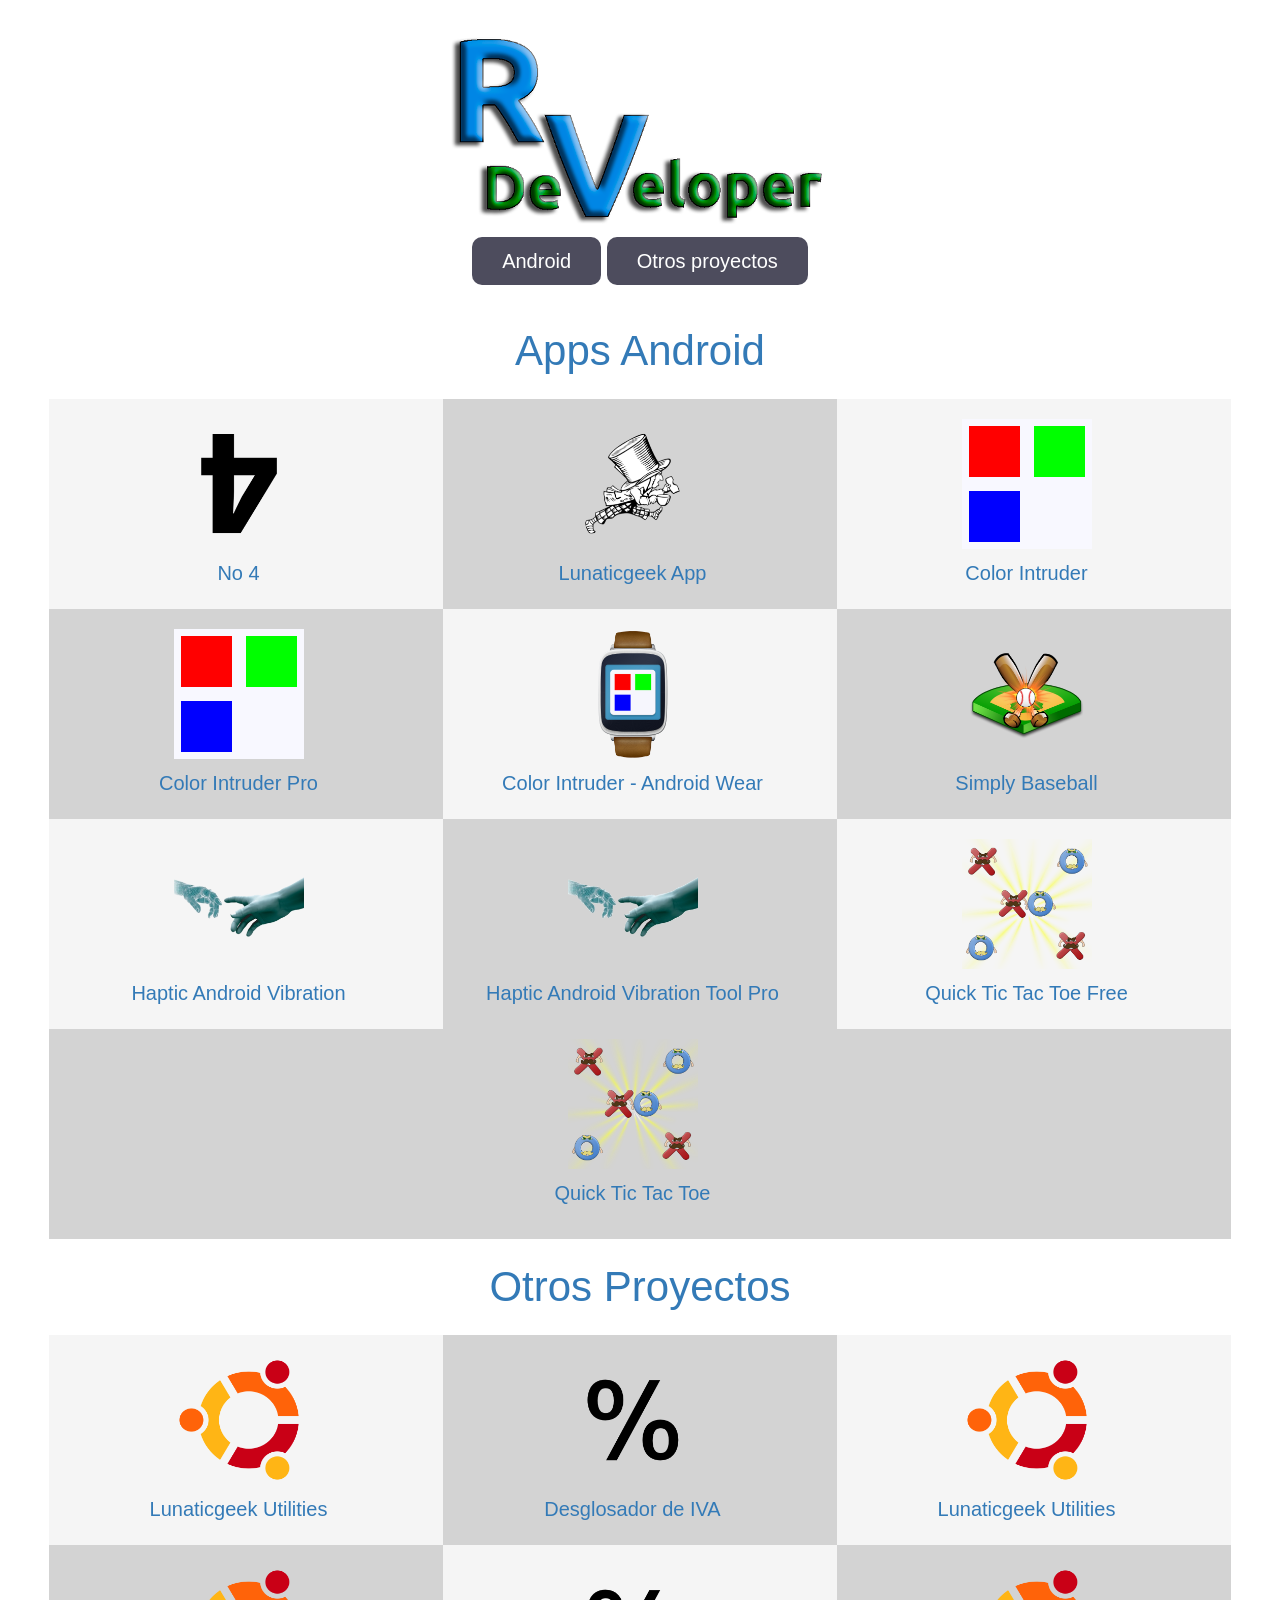
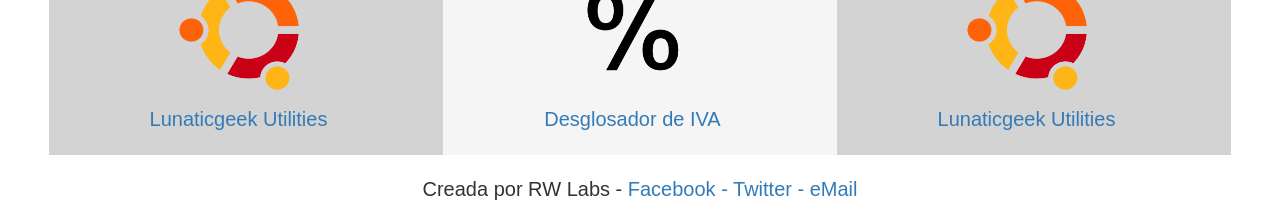
==== commit d0b7a193: "Responsive changes Some responsive changes && minor fixes" ====
--- a/index.html
+++ b/index.html
@@ -17,7 +17,7 @@
 </head>
 <body BGCOLOR="#F8F8FF">
 	<header>
-		<h1><img src="images/logo.png" alt="" />Informática & Apps</h1>
+		<h1><img src="images/logo.png" alt="Informática & Apps" /></h1>
 	</header>
 	
 	<nav>
@@ -63,9 +63,8 @@
     </div>
 
 </div>
-</div>
 
-	<div class="rvdeveloper">
+
 	<a name="otros"><h1>Otros Proyectos</h1></a>
 
 
@@ -90,8 +89,8 @@
     </div>
 
 </div>
+
 </div>
-
 </body>
 
 	<footer>
--- a/style.css
+++ b/style.css
@@ -50,7 +50,13 @@
 padding-left: 0em;
 }
 
-.rvdeveloper, .rvdeveloper ul, .rvdeveloper li, .rvdeveloper p {
+.rvdeveloper{
+	text-align: center;
+	margin-left: 5%;
+	margin-right: 5%;
+	}
+
+/*.rvdeveloper, .rvdeveloper ul, .rvdeveloper li, .rvdeveloper p {
 	text-align: center;
 	list-style-type: none; 
 	float: left;
@@ -71,14 +77,14 @@
 		/*padding: auto;
 		margin: auto;		
 		height: 110px;
-		width: 510px;*/
+		width: 510px;
 		}
 	.rvdeveloper li:active {border-radius: 30px;}	
 
 .rvdeveloper p {
 	font-weight: bold;
 	line-height: 50%;
-	}
+	}*/
 			
 .rvdeveloper-imagen {
 	text-align: center;
@@ -158,7 +164,12 @@
 			}
 
 
-
+.rvdeveloper h1 {	
+	color: ;
+	margin: 25px;
+	font-size: 42px;
+	text-align: center;
+	}
 
 
 .rvdeveloper a ´{
@@ -176,15 +187,15 @@
 footer p{	text-align: center;
 			margin-bottom: 0.25em;
 			padding-top: 1em;
-
 		}
 
 footer {
 	text-align: center;
 	padding-bottom: 1%;
   	position: relative;
- 	margin-top: -180px; /* negative value of footer height */
-  	height: 180px;
+ 	/*margin-top: -180px;  negative value of footer height 
+  	height: 180px;*/
+  	height: 80px
   	clear: both;
 } 
 		
